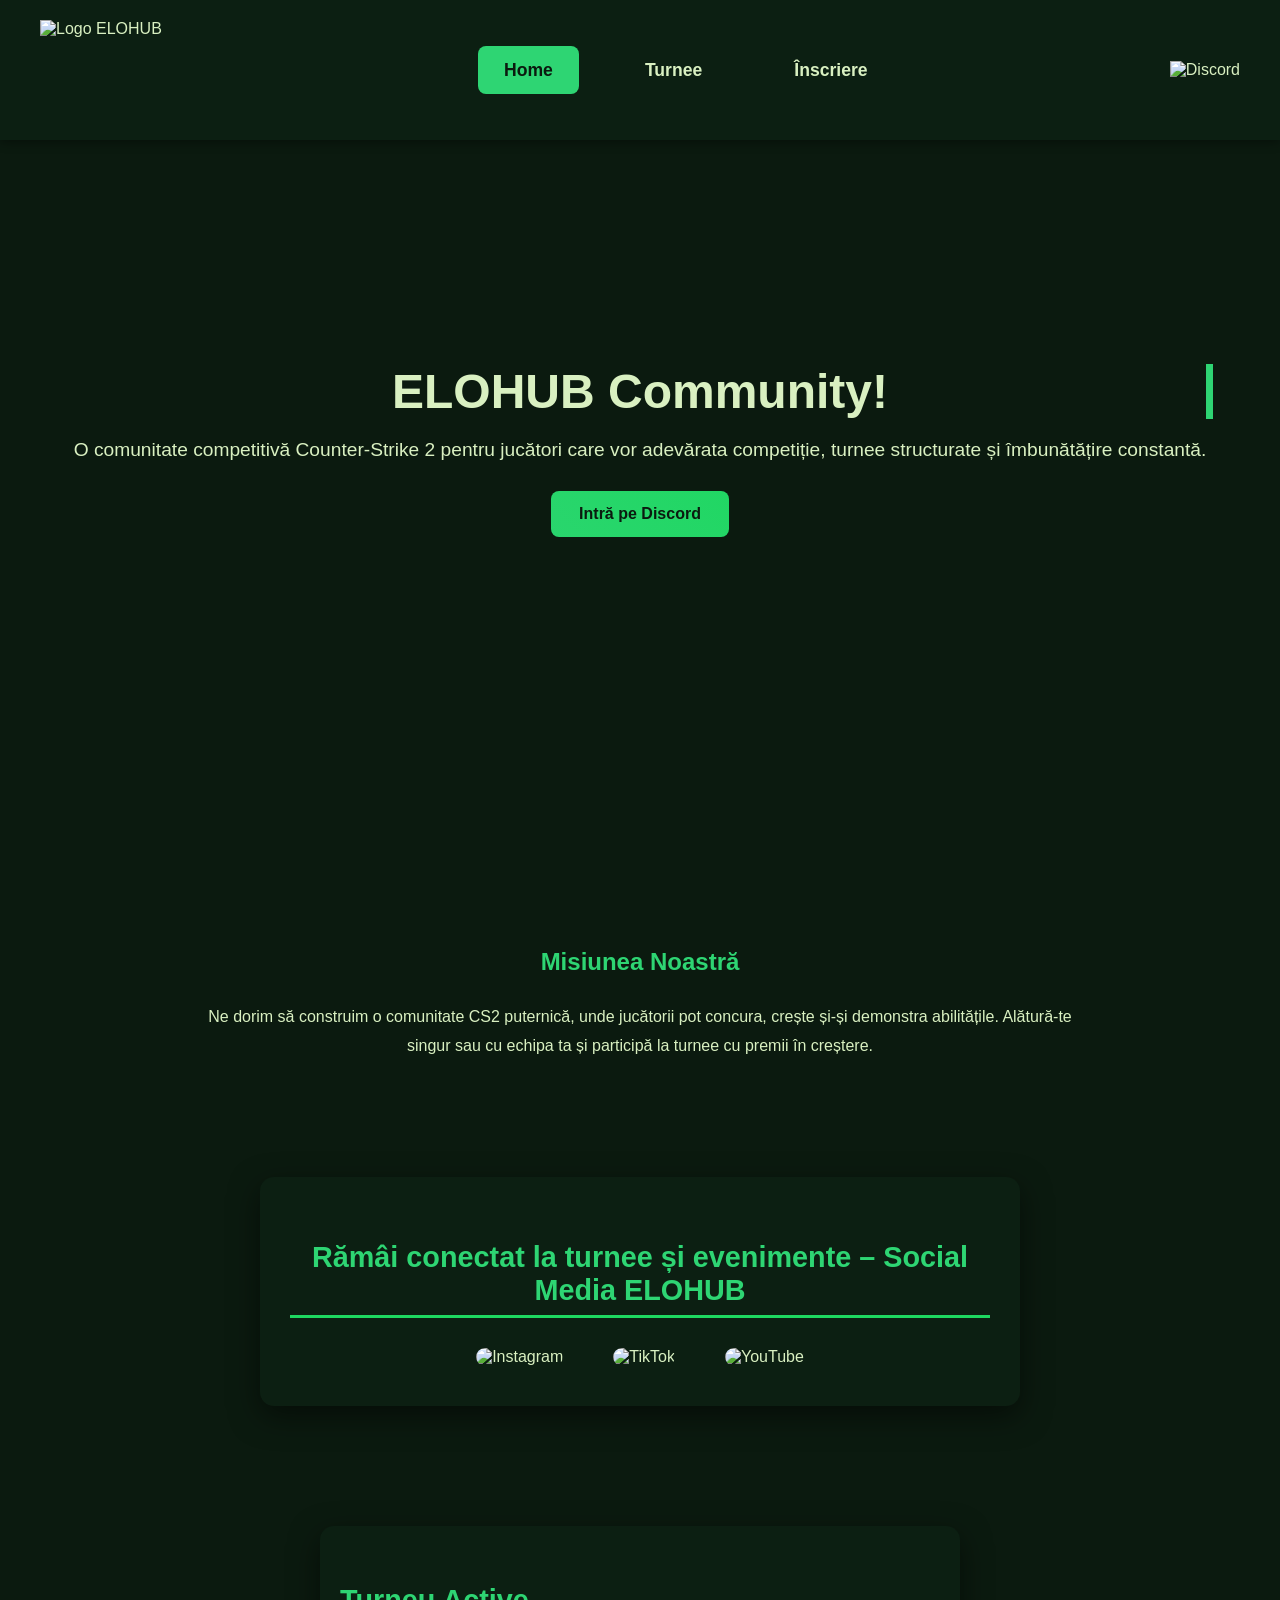
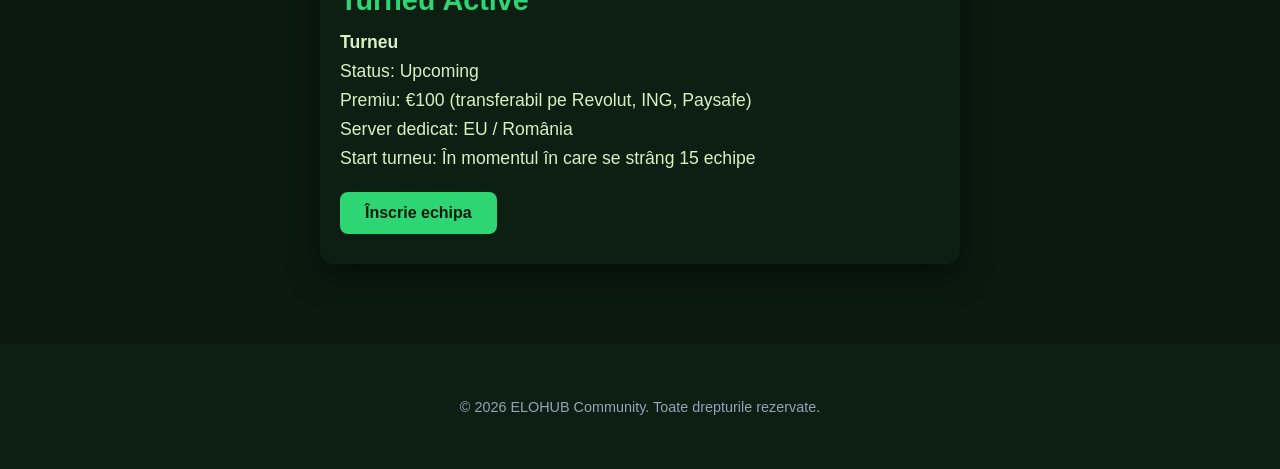
==== index.html @ 4a77451a "Add files via upload" ====
<!DOCTYPE html>
<html lang="ro">
<head>
  <meta charset="UTF-8">
  <meta name="viewport" content="width=device-width, initial-scale=1.0">
  <link rel="icon" type="image/png" href="images/favicon.png">
  <link rel="apple-touch-icon" href="images/favicon.png">

  <title>ELOHUB Community</title>
  <link rel="stylesheet" href="style.css">
</head>
<body>

  <!-- Navbar -->
  <nav>
    <div class="navbar">
      <img src="images/logo.png" alt="Logo ELOHUB" class="logo">

      <ul class="nav-links">
        <li><a href="index.html" class="active">Home</a></li>
        <li><a href="turnee.html">Turnee</a></li>
        <li><a href="inscriere.html">Înscriere</a></li>
      </ul>

      <a href="https://discord.gg/pgcGsfjr" target="_blank" class="discord-btn">
        <img src="images/discord.png" alt="Discord">
      </a>
    </div>
  </nav>

  <!-- Header -->
  <header class="header-turnee fade-in" style="background-image: url('images/header-background.png');">
    <div class="header-content">
      <h1>ELOHUB Community!</h1>
      <p>O comunitate competitivă Counter-Strike 2 pentru jucători care vor adevărata competiție, turnee structurate și îmbunătățire constantă.</p>
      <a href="https://discord.gg/pgcGsfjr" class="btn">Intră pe Discord</a>
    </div>
  </header>

  <!-- Misiune -->
  <section class="misiune fade-in">
    <h2>Misiunea Noastră</h2>
    <p>Ne dorim să construim o comunitate CS2 puternică, unde jucătorii pot concura, crește și-și demonstra abilitățile. Alătură-te singur sau cu echipa ta și participă la turnee cu premii în creștere.</p>
  </section>

  <!-- Social Media -->
  <section class="social-card fade-in">
    <h2>Rămâi conectat la turnee și evenimente – Social Media ELOHUB</h2>
    <div class="social-icons">
      <a href="https://www.instagram.com/elohubro/" target="_blank"><img src="images/instagram.png" alt="Instagram"></a>
      <a href="https://www.tiktok.com/@elohubro" target="_blank"><img src="images/tiktok.png" alt="TikTok"></a>
      <a href="https://www.youtube.com/@elohubro" target="_blank"><img src="images/youtube.png" alt="YouTube"></a>
    </div>
  </section>

  <!-- Card Turneu -->
  <section class="turnee-active fade-in">
    <div class="turneu-card">
      <h3>Turneu Active</h3>
      <p><strong>Turneu</strong></p>
      <p>Status: Upcoming</p>
      <p>Premiu: €100 (transferabil pe Revolut, ING, Paysafe)</p>
      <p>Server dedicat: EU / România</p>
      <p>Start turneu: În momentul în care se strâng 15 echipe</p>
      <a href="https://discord.gg/pgcGsfjr" class="btn">Înscrie echipa</a>
    </div>
  </section>

  <!-- Footer -->
  <footer class="fade-in">
    <p>© 2026 ELOHUB Community. Toate drepturile rezervate.</p>
  </footer>

  <!-- JS pentru Fade-in la Scroll -->
  <script>
    const faders = document.querySelectorAll('.fade-in');

    const appearOptions = {
      threshold: 0.2,
      rootMargin: "0px 0px -50px 0px"
    };

    const appearOnScroll = new IntersectionObserver((entries, observer) => {
      entries.forEach(entry => {
        if(entry.isIntersecting){
          entry.target.classList.add('show');
          observer.unobserve(entry.target);
        }
      });
    }, appearOptions);

    faders.forEach(fader => appearOnScroll.observe(fader));
  </script>

  <!-- Smooth scroll pentru ancore interne -->
  <script>
    document.querySelectorAll('a[href^="#"]').forEach(anchor => {
      anchor.addEventListener('click', function(e) {
        e.preventDefault();
        const target = document.querySelector(this.getAttribute('href'));
        if(target){
          target.scrollIntoView({ behavior: 'smooth' });
        }
      });
    });
  </script>

  <!-- Eliminare cursor după typing -->
  <script>
    const header = document.querySelector('.header-content h1');
    setTimeout(() => {
      header.style.borderRight = 'none';
    }, 3000); // timpul trebuie să fie egal cu animația din CSS (3s)
  </script>

<audio id="glockSound" src="sounds/glock.mp3" preload="auto"></audio>

<script>
  const glockSound = document.getElementById('glockSound');

  document.addEventListener('click', () => {
    glockSound.currentTime = 0; // resetează sunetul
    glockSound.volume = 0.25;   // volum mic (0.1–1)
    glockSound.play();
  });
</script>



</body>
</html>
---- style.css ----
/* ===== General ===== */
body {
  margin: 0;
  font-family: Arial, Helvetica, sans-serif;
  background: #0b1a0f;
  color: #d9f0c1;
  cursor: url('images/glock-cursor.png') 16 16, auto;
}

a {
  text-decoration: none;
  color: inherit;
}

/* ===== Navbar ===== */
.navbar {
  display: flex;
  align-items: center;
  justify-content: space-between;
  padding: 20px 40px;
  background: #0c1f12;
  position: sticky;
  top: 0;
  z-index: 100;
  box-shadow: 0 2px 10px rgba(0,0,0,0.4);
}

.logo {
  height: 100px;
  width: auto;
}

.nav-links {
  list-style: none;
  display: flex;
  justify-content: center;
  flex: 1;
  gap: 40px;
}

.nav-links li a {
  padding: 14px 26px;
  font-size: 1.1rem;
  font-weight: bold;
  border-radius: 8px;
  transition: background 0.3s, color 0.3s, transform 0.2s;
}

.nav-links li a:hover,
.nav-links li a.active {
  background: #2ed573;
  color: #0b1a0f;
  transform: scale(1.05);
}

/* Discord button */
.discord-btn img {
  height: 50px;
  width: auto;
  transition: transform 0.3s, filter 0.3s;
}

.discord-btn img:hover {
  transform: scale(1.05);
  filter: brightness(1.2) drop-shadow(0 0 10px #1E90FF);
}

/* ===== Header ===== */
.header-turnee {
  height: 80vh;
  background-image: url('images/header-background.png');
  background-attachment: fixed; /* parallax desktop */
  background-size: cover;
  background-position: center;
  position: relative;
  text-align: center;
  color: #d9f0c1;
  overflow: hidden;
  display: flex;
  justify-content: center;
}

.header-content {
  position: relative;
  z-index: 2;
  margin-top: 15%; /* text mai jos pe desktop */
}

/* Header Text */
.header-turnee h1 {
  font-size: 3rem;
  margin-bottom: 20px;
  overflow: hidden;
  border-right: .15em solid #2ed573;
  white-space: nowrap;
  width: 0;
  animation: typing 3s steps(30, end) forwards;
}

.header-turnee p {
  font-size: 1.2rem;
  margin-bottom: 30px;
}

@keyframes typing {
  from { width: 0 }
  to { width: 100% }
}

/* ===== Buttons ===== */
.btn {
  display: inline-block;
  padding: 14px 28px;
  border-radius: 8px;
  font-weight: bold;
  color: #0b1a0f;
  background: linear-gradient(45deg, #2ed573, #1ed760, #38ff7e);
  background-size: 400% 400%;
  animation: gradientMove 5s ease infinite;
  text-decoration: none;
  transition: transform 0.3s, box-shadow 0.3s;
}

.btn:hover {
  transform: scale(1.05);
  box-shadow: 0 0 15px #2ed573, 0 0 30px #1ed760;
}

@keyframes gradientMove {
  0% { background-position: 0% 50%; }
  50% { background-position: 100% 50%; }
  100% { background-position: 0% 50%; }
}

/* ===== Misiune ===== */
.misiune {
  text-align: center;
  padding: 60px 20px;
  max-width: 900px;
  margin: auto;
  line-height: 1.8;
}

.misiune h2 {
  color: #2ed573;
  margin-bottom: 20px;
}

/* ===== Social Media ===== */
.social-card {
  background: #0c1f12;
  max-width: 700px;
  margin: 40px auto;
  padding: 40px 30px;
  border-radius: 14px;
  box-shadow: 0 10px 30px rgba(0,0,0,0.5);
  text-align: center;
  transition: transform 0.3s, box-shadow 0.3s;
}

.social-card:hover {
  transform: translateY(-5px) scale(1.03);
  box-shadow: 0 15px 40px rgba(46, 213, 115, 0.5);
}

.social-card h2 {
  color: #2ed573;
  font-size: 1.8rem;
  margin-bottom: 30px;
  border-bottom: 3px solid #1ed760;
  display: inline-block;
  padding-bottom: 8px;
}

.social-icons {
  display: flex;
  justify-content: center;
  gap: 50px;
}

.social-icons img {
  width: 120px;
  height: 120px;
  border-radius: 12px;
  transition: transform 0.3s, box-shadow 0.3s;
}

.social-icons img:hover {
  transform: scale(1.15);
  box-shadow: 0 0 25px #2ed573;
}

/* ===== Turnee Card ===== */
.turnee-active {
  text-align: center;
  padding: 60px 20px;
}

.turnee-active h2 {
  color: #2ed573;
  font-size: 2.5rem;
  font-weight: bold;
  margin-bottom: 40px;
  display: inline-block;
  border-bottom: 4px solid #1ed760;
  padding-bottom: 8px;
  animation: pulse 2s infinite;
}

@keyframes pulse {
  0% { border-color: #1ed760; }
  50% { border-color: #38ff7e; }
  100% { border-color: #1ed760; }
}

.turneu-card {
  background: #0c1f12;
  max-width: 600px;
  margin: 20px auto;
  padding: 30px 20px;
  border-radius: 14px;
  box-shadow: 0 10px 30px rgba(0,0,0,0.5);
  text-align: left;
  transition: transform 0.3s, box-shadow 0.3s;
}

.turneu-card:hover {
  transform: translateY(-5px) scale(1.02);
  box-shadow: 0 0 20px #2ed573, 0 0 40px #1ed760, 0 0 60px #38ff7e;
}

.turneu-card h3 {
  color: #2ed573;
  margin-bottom: 15px;
  font-size: 1.8rem;
}

.turneu-card p {
  font-size: 1.1rem;
  margin: 8px 0;
  color: #d9f0c1;
}

.turneu-card .btn {
  display: inline-block;
  margin-top: 15px;
  background: #2ed573;
  color: #0b1a0f;
  padding: 12px 25px;
  border-radius: 8px;
  font-weight: bold;
  text-decoration: none;
  transition: all 0.3s;
}

.turneu-card .btn:hover {
  background: #1ed760;
  transform: scale(1.05);
}

/* ===== Footer ===== */
footer {
  background: #0c1f12;
  text-align: center;
  padding: 40px 20px;
  font-size: 0.9rem;
  color: #94a3b8;
}

/* ===== Header Înscriere ===== */
/* ===== Header Înscriere ===== */
.header-inscriere {
  height: calc(100vh - 80px); /* 100% din înălțimea viewportului minus navbar */
  display: flex;
  justify-content: center;
  align-items: center;
  background-image: url('images/header-background.png'); /* imagine full-page */
  background-size: cover;
  background-position: center;
  background-attachment: fixed; /* parallax pe desktop */
  position: relative;
  text-align: center;
  color: #d9f0c1;
  overflow: hidden;
}

.header-inscriere::before {
  content: '';
  position: absolute;
  top: 0;
  left: 0;
  width: 100%;
  height: 100%;
  background: rgba(0, 16, 8, 0.5); /* overlay semi-transparent peste imagine */
  z-index: 1;
}

.header-inscriere .header-content {
  position: relative;
  z-index: 2;
  max-width: 900px;
  padding: 0 20px;
}

/* Typing cursor header */
.header-inscriere .header-content h1 {
  overflow: hidden;
  border-right: .15em solid #2ed573; /* cursor neon */
  white-space: nowrap;
  letter-spacing: .1em;
  width: 0;
  animation: typing 3s steps(30, end) forwards;
  margin: 0 auto 20px;
}

.header-inscriere p {
  font-size: 1.2rem;
  margin-bottom: 30px;
}

@keyframes typing {
  from { width: 0; }
  to { width: 100%; }
}

/* ===== Înscriere Card ===== */
.inscriere-section {
  text-align: center;
  padding: 60px 20px;
}

.inscriere-card {
  background: #0c1f12;
  max-width: 600px;
  margin: 20px auto;
  padding: 40px 30px;
  border-radius: 14px;
  box-shadow: 0 10px 30px rgba(0,0,0,0.5);
  text-align: center;
  transition: transform 0.3s, box-shadow 0.3s;
  position: relative;
  z-index: 0;

  /* Fade-in la scroll */
  opacity: 0;
  transform: translateY(20px);
}

.inscriere-card:hover {
  transform: translateY(-5px) scale(1.02);
  box-shadow: 0 0 20px #2ed573, 0 0 40px #1ed760, 0 0 60px #38ff7e;
  animation: glowPulse 1.5s infinite alternate;
}

@keyframes glowPulse {
  0% { box-shadow: 0 0 15px #2ed573, 0 0 30px #1ed760, 0 0 45px #38ff7e; }
  50% { box-shadow: 0 0 25px #2ed573, 0 0 50px #1ed760, 0 0 75px #38ff7e; }
  100% { box-shadow: 0 0 15px #2ed573, 0 0 30px #1ed760, 0 0 45px #38ff7e; }
}

.inscriere-card h2 {
  color: #2ed573;
  font-size: 2rem;
  margin-bottom: 20px;
}

.inscriere-card p {
  font-size: 1.1rem;
  margin-bottom: 25px;
  color: #d9f0c1;
}

.inscriere-card .btn {
  display: inline-block;
  background: #2ed573;
  color: #0b1a0f;
  padding: 14px 28px;
  border-radius: 8px;
  font-weight: bold;
  text-decoration: none;
  transition: all 0.3s;
}

.inscriere-card .btn:hover {
  background: #1ed760;
  transform: scale(1.05);
  box-shadow: 0 0 15px #2ed573, 0 0 30px #1ed760;
}

/* ===== Fade-in la scroll (general) ===== */
.fade-in {
  opacity: 0;
  transform: translateY(40px);
  transition: opacity 0.8s ease-out, transform 0.8s ease-out;
}

.fade-in.show {
  opacity: 1;
  transform: translateY(0);
}

/* ===== Responsive ===== */
@media (max-width: 1024px) {
  .header-content { margin-top: 12%; }
  .header-inscriere { height: 70vh; }
}

@media (max-width: 768px) {
  .header-inscriere {
    height: 60vh;
    background-attachment: scroll;
  }
  .header-inscriere h1 { font-size: 2rem; }
  .header-inscriere p { font-size: 1rem; }

  .inscriere-card { padding: 30px 20px; }
  .inscriere-card h2 { font-size: 1.8rem; }
  .inscriere-card p { font-size: 1rem; }
  .inscriere-card .btn { padding: 12px 25px; font-size: 1rem; }
}

/* ===== Keyframes Typing & Glow ===== */
@keyframes typing { from { width: 0; } to { width: 100%; } }
@keyframes glowPulse {
  0% { box-shadow: 0 0 15px #2ed573, 0 0 30px #1ed760, 0 0 45px #38ff7e; }
  50% { box-shadow: 0 0 25px #2ed573, 0 0 50px #1ed760, 0 0 75px #38ff7e; }
  100% { box-shadow: 0 0 15px #2ed573, 0 0 30px #1ed760, 0 0 45px #38ff7e; }
}



/* ===== Responsive ===== */
@media (max-width: 1024px) {
  .header-content { margin-top: 12%; }
  .header-turnee { height: 70vh; }
}

@media (max-width: 768px) {
  .navbar { flex-direction: column; gap: 15px; }
  .nav-links { width: 100%; justify-content: center; gap: 20px; }
  .nav-links li a { padding: 12px 20px; font-size: 1rem; }
  .discord-btn img { height: 45px; }
  .logo { height: 80px; }
  .header-content { margin-top: 8%; padding: 0 20px; }
  .header-turnee { height: 60vh; background-attachment: scroll; }
  .header-turnee h1 { font-size: 2rem; }
  .header-turnee p { font-size: 1rem; }
  .btn { padding: 12px 20px; font-size: 1rem; }
  .social-icons { flex-direction: column; gap: 30px; }
  .social-icons img { width: 100px; height: 100px; }
  .turneu-card { padding: 25px 15px; }
  .turneu-card h3 { font-size: 1.5rem; }
  .turneu-card p { font-size: 1rem; }
  .turneu-card .btn { padding: 10px 20px; font-size: 1rem; }
}
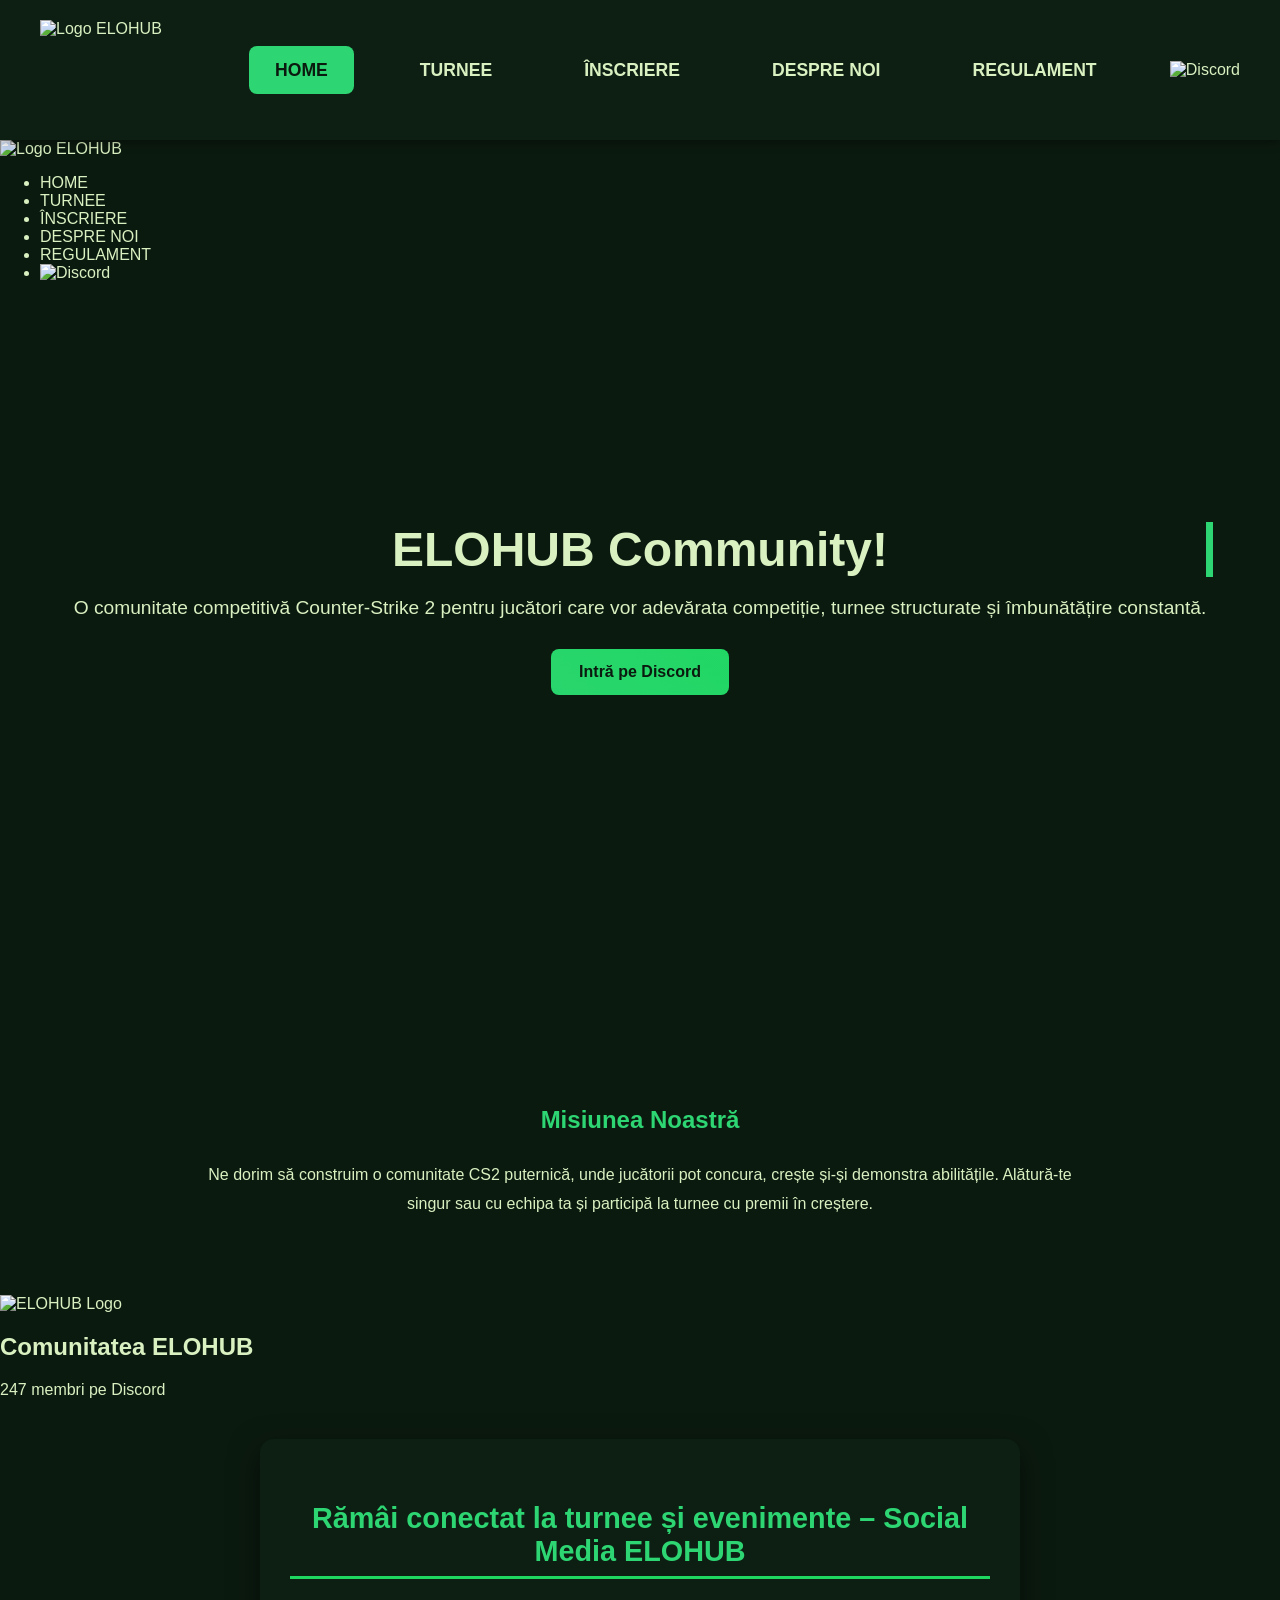
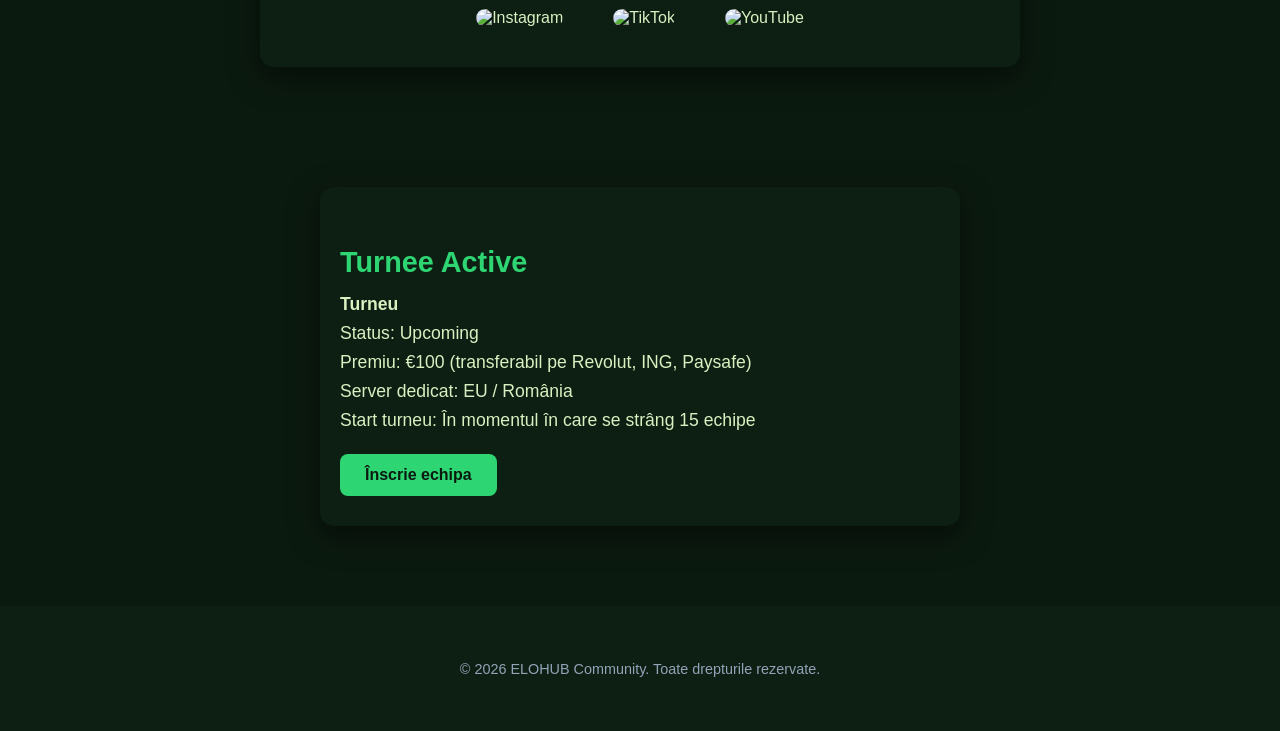
==== commit 1c3944c7: "Update index.html" ====
--- a/index.html
+++ b/index.html
@@ -17,9 +17,11 @@
       <img src="images/logo.png" alt="Logo ELOHUB" class="logo">
 
       <ul class="nav-links">
-        <li><a href="index.html" class="active">Home</a></li>
-        <li><a href="turnee.html">Turnee</a></li>
-        <li><a href="inscriere.html">Înscriere</a></li>
+        <li><a href="index.html" class="active">HOME</a></li>
+        <li><a href="turnee.html">TURNEE</a></li>
+        <li><a href="inscriere.html">ÎNSCRIERE</a></li>
+        <li><a href="despre.html">DESPRE NOI</a></li>
+         <li><a href="regulament.html">REGULAMENT</a></li>
       </ul>
 
       <a href="https://discord.gg/pgcGsfjr" target="_blank" class="discord-btn">
@@ -27,6 +29,32 @@
       </a>
     </div>
   </nav>
+
+  <!-- Mobile Hamburger -->
+<div class="mobile-menu-icon" id="mobileMenuIcon">
+  <div></div>
+  <div></div>
+  <div></div>
+</div>
+
+<!-- Mobile Menu Overlay -->
+<div class="mobile-menu" id="mobileMenu">
+  <img src="images/logo.png" alt="Logo ELOHUB" class="mobile-logo home-logo">
+  <ul>
+    <li><a href="index.html" class="active">HOME</a></li>
+    <li><a href="turnee.html">TURNEE</a></li>
+    <li><a href="inscriere.html">ÎNSCRIERE</a></li>
+    <li><a href="despre.html">DESPRE NOI</a></li>
+    <li><a href="regulament.html">REGULAMENT</a></li>
+    <li>
+      <a href="https://discord.gg/pgcGsfjr" target="_blank">
+        <img src="images/discord.png" alt="Discord" style="height:40px;">
+      </a>
+    </li>
+  </ul>
+</div>
+
+
 
   <!-- Header -->
   <header class="header-turnee fade-in" style="background-image: url('images/header-background.png');">
@@ -42,6 +70,20 @@
     <h2>Misiunea Noastră</h2>
     <p>Ne dorim să construim o comunitate CS2 puternică, unde jucătorii pot concura, crește și-și demonstra abilitățile. Alătură-te singur sau cu echipa ta și participă la turnee cu premii în creștere.</p>
   </section>
+
+<section class="discord-members fade-in">
+  <div class="discord-card">
+    <img src="images/logo.png" alt="ELOHUB Logo" class="discord-card-logo">
+
+    <h2>Comunitatea ELOHUB</h2>
+
+    <p class="discord-count">
+      <span id="member-count">0</span> membri pe Discord
+    </p>
+  </div>
+</section>
+
+
 
   <!-- Social Media -->
   <section class="social-card fade-in">
@@ -56,7 +98,7 @@
   <!-- Card Turneu -->
   <section class="turnee-active fade-in">
     <div class="turneu-card">
-      <h3>Turneu Active</h3>
+      <h3>Turnee Active</h3>
       <p><strong>Turneu</strong></p>
       <p>Status: Upcoming</p>
       <p>Premiu: €100 (transferabil pe Revolut, ING, Paysafe)</p>
@@ -126,6 +168,61 @@
 </script>
 
 
+<script>
+  // Animare număr membri Discord
+  const memberCountEl = document.getElementById('member-count');
+  const targetCount = 300; // aici pui câți membri sunt
+  const duration = 2000; // durata animatiei în ms
+  let start = 0;
+  const stepTime = Math.abs(Math.floor(duration / targetCount));
+
+  const counter = setInterval(() => {
+    start++;
+    memberCountEl.textContent = start.toLocaleString(); // adaugă separator mii
+    if(start >= targetCount){
+      clearInterval(counter);
+      memberCountEl.textContent = targetCount.toLocaleString() + '+';
+    }
+  }, stepTime);
+</script>
+
+<script>
+const mobileMenuIcon = document.getElementById('mobileMenuIcon');
+const mobileMenu = document.getElementById('mobileMenu');
+
+// Deschide / închide meniul din hamburger
+mobileMenuIcon.addEventListener('click', () => {
+  const isOpen = mobileMenu.classList.toggle('open');
+  mobileMenuIcon.classList.toggle('active');
+
+  // Scroll lock
+  document.body.style.overflow = isOpen ? 'hidden' : 'auto';
+});
+
+// Închide meniul când apeși pe un link din meniu
+const mobileLinks = mobileMenu.querySelectorAll('a');
+
+mobileLinks.forEach(link => {
+  link.addEventListener('click', () => {
+    mobileMenu.classList.remove('open');
+    mobileMenuIcon.classList.remove('active');
+    document.body.style.overflow = 'auto'; // reactivare scroll
+  });
+});
+</script>
+
+<script>
+// Reset automat la resize (mobil → desktop)
+window.addEventListener('resize', () => {
+  if (window.innerWidth > 768) {
+    mobileMenu.classList.remove('open');
+    mobileMenuIcon.classList.remove('active');
+    document.body.style.overflow = 'auto';
+  }
+});
+</script>
+
 
 </body>
 </html>
+
